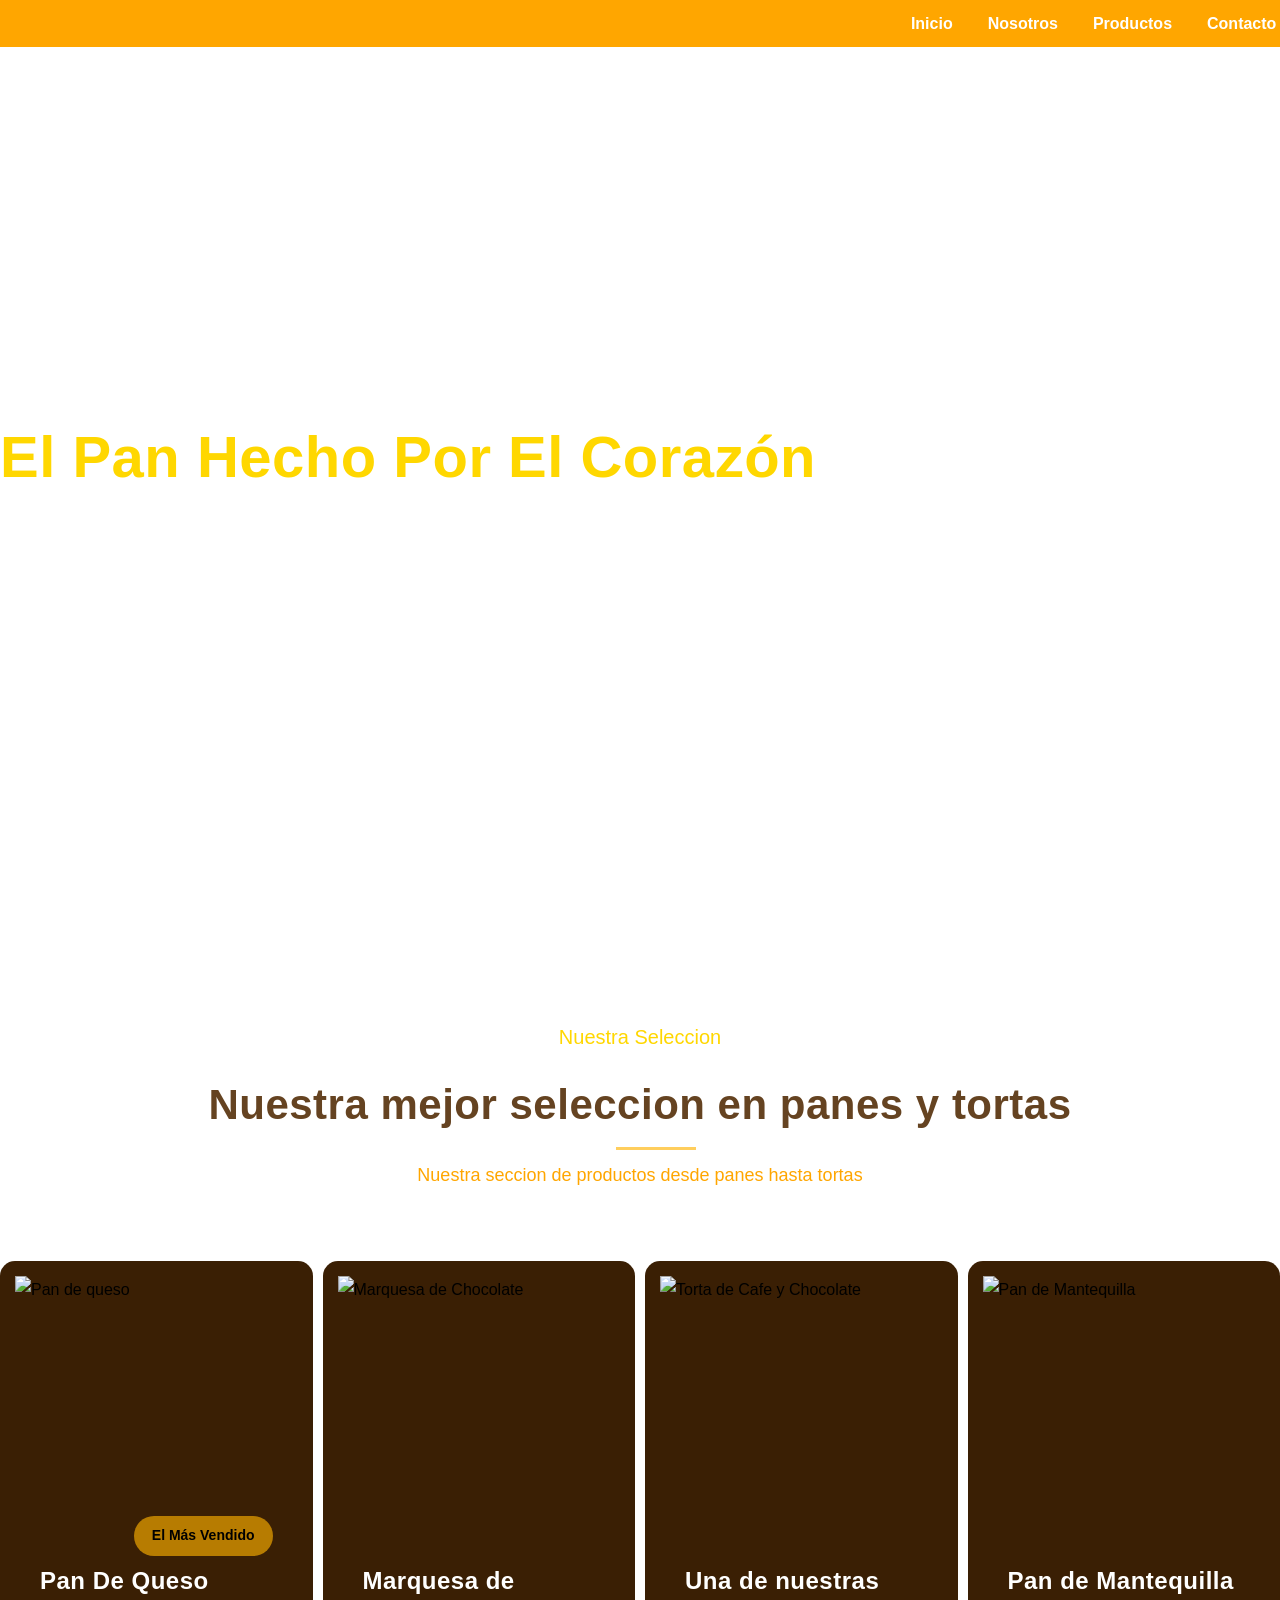
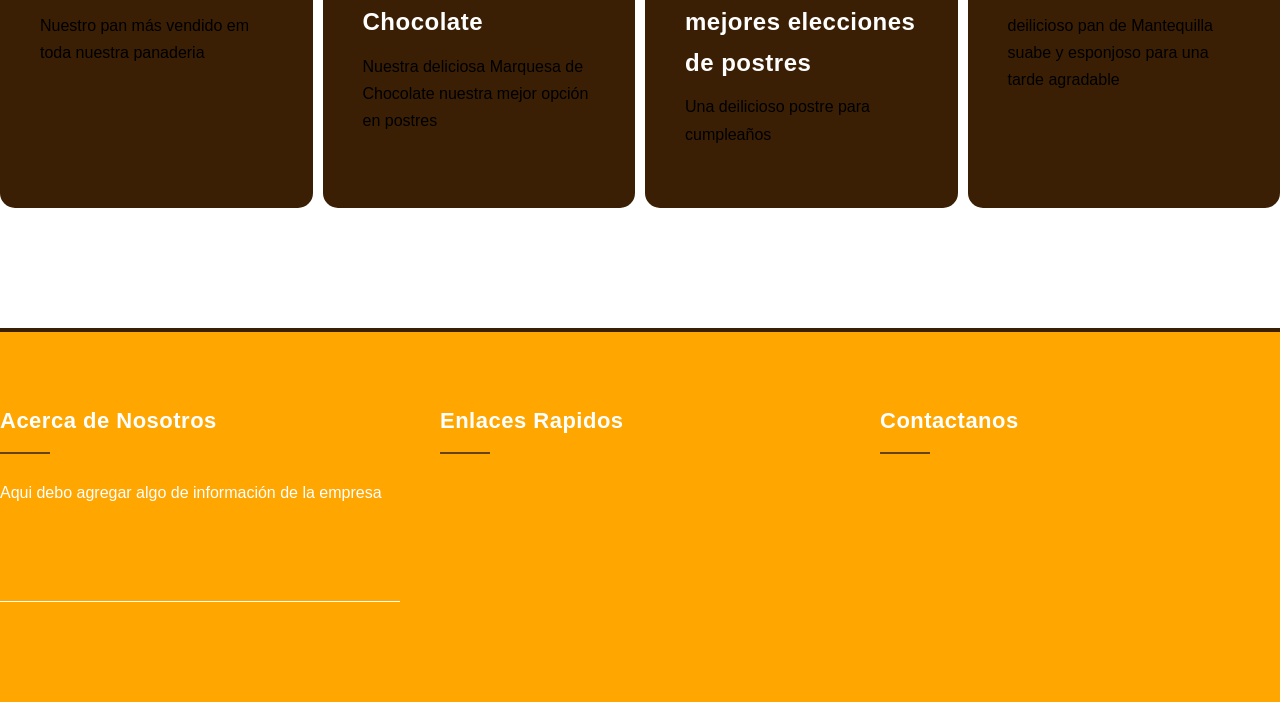
==== index.html @ f03cdfe8 "Add files via upload" ====
<!DOCTYPE html>
<html lang="es">
  <head>
    <meta charset="UTF-8">
    <meta name="viewport" content="width=device-width, initial-scale=1.0">
    <title>La Emuna Panaderia </title> 
    <link rel="stylesheet" href="styles.css">
  </head>

<body>
  
  <!--encabezado de la pagina-->
    <header class="text-center">
      <div class="logo">
      <img src="img/logo.png" title="" alt="" class="logoimg">
      </div>
    <nav>
      <ul>
        <li><a href="index.html">Inicio</a></li>
        <li><a href="about.html">Nosotros</a></li>
        <li><a href="product.html">Productos</a></li>
        <li><a href="contact.html">Contacto</a></li>
      </ul>
    </nav>
    </header>
  
    <!--seccion de contenido-->
    <section class="seccion">
    <div class="content">
    <h1 class="title">El Pan Hecho Por El Corazón</h1>   
    <p class="texto">No solo es pan, es felicidad</p>  
  </div> 
  </section>
    
  <!--seccion de productos-->

  <section class="products" id="productos">
      <div class="container">
        <div class="Section-header"> 
      <div class="section-subtitle">Nuestra Seleccion</div>
        <h2 class="section-title">Nuestra mejor seleccion en panes y tortas</h2>
        <p class="descripcion">Nuestra seccion de productos desde panes hasta tortas</p>
      </div>

      <div class="product-grid">
        <div class="product-card">
        <div class="img-product">
          <img src="/img/pan_de_queso2.jpg" alt="Pan de queso">
        </div>
    <div class="product-info">
      <div class="product-tag">El Más Vendido</div>
      <h3 class="product-title">Pan De Queso</h3>
        <p class="product-desc">Nuestro pan más vendido em toda nuestra panaderia</p>
    </div>
        </div>
        <div class="product-card">
          <div class="img-product">
            <img src="/img/tortas_frias3.jpg" alt="Marquesa de Chocolate">
          </div>
          <div class="product-info"> 
          <h3 class="product-title">Marquesa de Chocolate</h3>
          <p class="product-desc">Nuestra deliciosa Marquesa de Chocolate nuestra mejor opción en postres</p>
          </div>
        </div>
        
        <div class="product-card">
          <div class="img-product">
            <img src="/img/tortas3.jpg" alt="Torta de Cafe y Chocolate">
          </div>
          <div class="product-info">
            <h3 class="product-title">Una de nuestras mejores elecciones de postres</h3>
            <p class="product-desc">Una deilicioso postre para cumpleaños</p>
          </div>
        </div>
        
        <div class="product-card">
          <div class="img-product">
            <img src="/img/Pan-mantequilla.jpg" alt="Pan de Mantequilla">
          </div>
          <div class="product-info">
            <h3 class="product-title">Pan de Mantequilla</h3>
            <p class="product-desc">deilicioso pan de Mantequilla suabe y esponjoso para una tarde agradable</p>
          </div>
        </div>
        </div>
      </div>

  </section>
      
  <!--pie de la pagina -->
  <footer>
    <div class="container">
      <div class="footer-content">
        <div class="footer-column">
          <h3>Acerca de Nosotros</h3>
          <p>Aqui debo agregar algo de información de la empresa</p>
          <div class="redes-links">
            <a href=""></a>
            <a href=""></a>
            <a href=""></a>
          </div>
    </div>
      
    <div class="footer-column">
      <h3>Enlaces Rapidos</h3>
    </div>

    <div class="footer-column">
      <h3>Contactanos</h3>
      <ul class="footer-links">
        <li></li>
      </ul>
    </div>

    <div class="copyright"></div>
      </div>
    </div>
  </footer>    
      
    
  <!--documento javascript-->
    <scrip src="script.js"></script> 

</body>
</html>
---- styles.css ----
:root{
    --colorPrimario: #FFA600; 
    --colorSecundario: white;
    --colorComplementario: #ffb300a2 ;
    --colorLetras: gold;
    --colorSection1: #654321;
    --colorSection2: #3a1f04;
    --colorLetras2: black;
}

*{
    margin: 0%;
    padding: 0%;
    box-sizing: border-box;
}

    /*Body*/

body{
    background: url(img/slider-1.jpg) ;
    font-family: sans-serif;
    line-height: 1.7;
    overflow-x: hidden;

}

    /*Cuerpo de la página*/

.logo{
    display: flex;
    align-items: center;
    width: 90%;
    max-width: 900px;
    margin: 0;
    gap: 10px;
}

.text-center{
    background: var(--colorPrimario);
    position: fixed;
    width: 100%;
    top: 0;
    z-index: 1000;
    padding: 10px 0;
    transition: none;
    display: flex ;
    justify-content: space-around;
    align-items: center;
}
.logoimg{
    width: 80px;
    height: auto;
}

nav ul{
    display: flex;
    list-style: none;
    gap: 35px;

}

nav a{
    text-decoration: none;
    color: var(--colorSecundario);
    font-weight: 600;
    font-size: 16px;
    position: relative;
    padding: 5px 0;
    transition: all 0.3s ease;

}

nav a:after{
    content: '';
    position: absolute;
    bottom: 0;
    left: 0;
    width: 0;
    height: 2px;
    background: var(--colorLetras);
    transition: width 0.3s ease;

}

nav a:hover::after{
    width: 100%;

}

    /*Sección*/

.seccion{
    height: 100vh;
    display: flex;
    align-items: center;
    position: relative;
    overflow: hidden;
    padding-top: 80px;

}

.seccion::before{
    content: '';
    position: absolute;
    top: 0;
    left: 0;
    width: 100%;
    height: 100%;
    z-index: -1;

}

.content{
    margin-top: 70px;
    
}

.title{
    font-size: 58px;
    line-height: 1.1;
    margin-bottom: 10px;
    letter-spacing: 0.5px;
    color: var(--colorLetras);

}

.texto{
    font-size: 16px;
    margin-bottom: 100px;
    max-width: 700px;
    color: var(--colorSecundario);

}

    /* Seccion de productos */

.products{
    padding: 120px 0;
    position: relative;


}


.Section-header{
    text-align: center;
    margin: 0 auto 70px;

}

.section-subtitle{
    font-size: 20px;
    color: var(--colorLetras);
    margin-bottom: 15px;

}

.section-title{
    font-size: 42px;
    color: var(--colorSection1);
    margin-bottom: 20px;
    position: relative;
    display: inline-block;

}

.section-title::after{
    content: '';
    position: absolute;
    bottom: -10px;
    left: 50%;
    transform: translateX(-30%);
    width: 80px;
    height: 3px;
    background: var(--colorComplementario);

}

.descripcion{
    font-size: 18px;
    color: var(--colorPrimario);

}

.product-grid{
    display: grid;
    grid-template-columns: repeat(4, minmax(80px, 1fr));
    gap: 10px;

}

.product-card{
    background: var(--colorSection2);
    border-radius: 15px;
    overflow: hidden;
    padding: 15px;

}

.product-card:hover{
    transform: translateY(-15px);
    border: 2px solid var(--colorPrimario);

}

.product-card img{
    width: 100%;
    height: 250px;
    object-fit: cover;
    display: block;

}

.img-product{
    height: 260px;
    overflow: hidden;

}

.img-product img{
    width: 100%;
    height: 100%;
    object-fit: cover;
    transition: transform 0.5s ease;

}

.product-card:hover .img-product img{
    transform: scale(1.05);

}

.product-info{
    padding: 25px;
    position: relative;

}

.product-tag{
    position: absolute;
    top:  -20px;
    right: 25px;
    background: var(--colorComplementario);
    color: var(--colorLetras2);
    padding: 8px 18px;
    border-radius: 20px;
    font-weight: 600;
    font-size: 14px;

}

.product-title{
    font-size: 24px;
    color: var(--colorSecundario);
    margin-bottom: 10px;

}

.product-desc{
    color: var(--colorLetras2);
    margin-bottom: 20px;
    font-size: 16px;

}

h1, h2, h3, h4{
    font-family: sans-serif, serif;
    font-weight: 700;
    letter-spacing: 0.5px;

}

    /*Pie de pagina */

footer{
    background: var(--colorPrimario);
    color: var(--colorSecundario);
    padding: 70px 0 30px;
    position: relative;
    border-top: 4px solid var(--colorSection2);

}

.footer-content{
    display: grid;
    grid-template-columns: repeat(3, minmax(250px, 1fr));
    gap: 40px;
    margin-bottom: 50px;

}

.footer-column h3{
    font-size: 22px;
    margin-bottom: 25px;
    position: relative;
    padding-bottom: 15px;

}

.footer-column h3::after{
    content: '';
    position: absolute;
    bottom: 0%;
    left: 0%;
    width: 50px;
    height: 2px;
    background: var(--colorSection1);

}

.footer-links{
    list-style: none;

}

.footer-links li{
    margin-bottom: 15px;

}

.footer-links a{
    color: var(--colorSecundario);
    text-decoration: none;
    transition: all 0.3s ease;
    
}

.footer-links a:hover{
    color: var(--colorSection2);
    padding-left: 5px;

}

.redes-links{
    display: flex;
    gap: 15px;
    margin-top: 20px;

}

.redes-links a{
    display: flex;
    align-items: center;
    justify-items: center;
    width: 35px;
    height: 35px;
    background: var();
    border-radius: 50%;
    color: var();
    font-size: 18px;
    transition: all 0.3s ease;

}

.redes-links a:hover {
    background: var();
    transform: translateY(-3px);

}

.copyright{
    text-align: center;
    padding-top: 20px;
    border-top: 1px solid;
    color: var();
    font-size: 15px;

}

    /* ¿animacion?*/

@keyframes fadeInUp {
    from {
        opacity: 0;
        transform: translateY(40px);
    }
    to{
        opacity: 1;
        transform: translateY(0);
    }

}
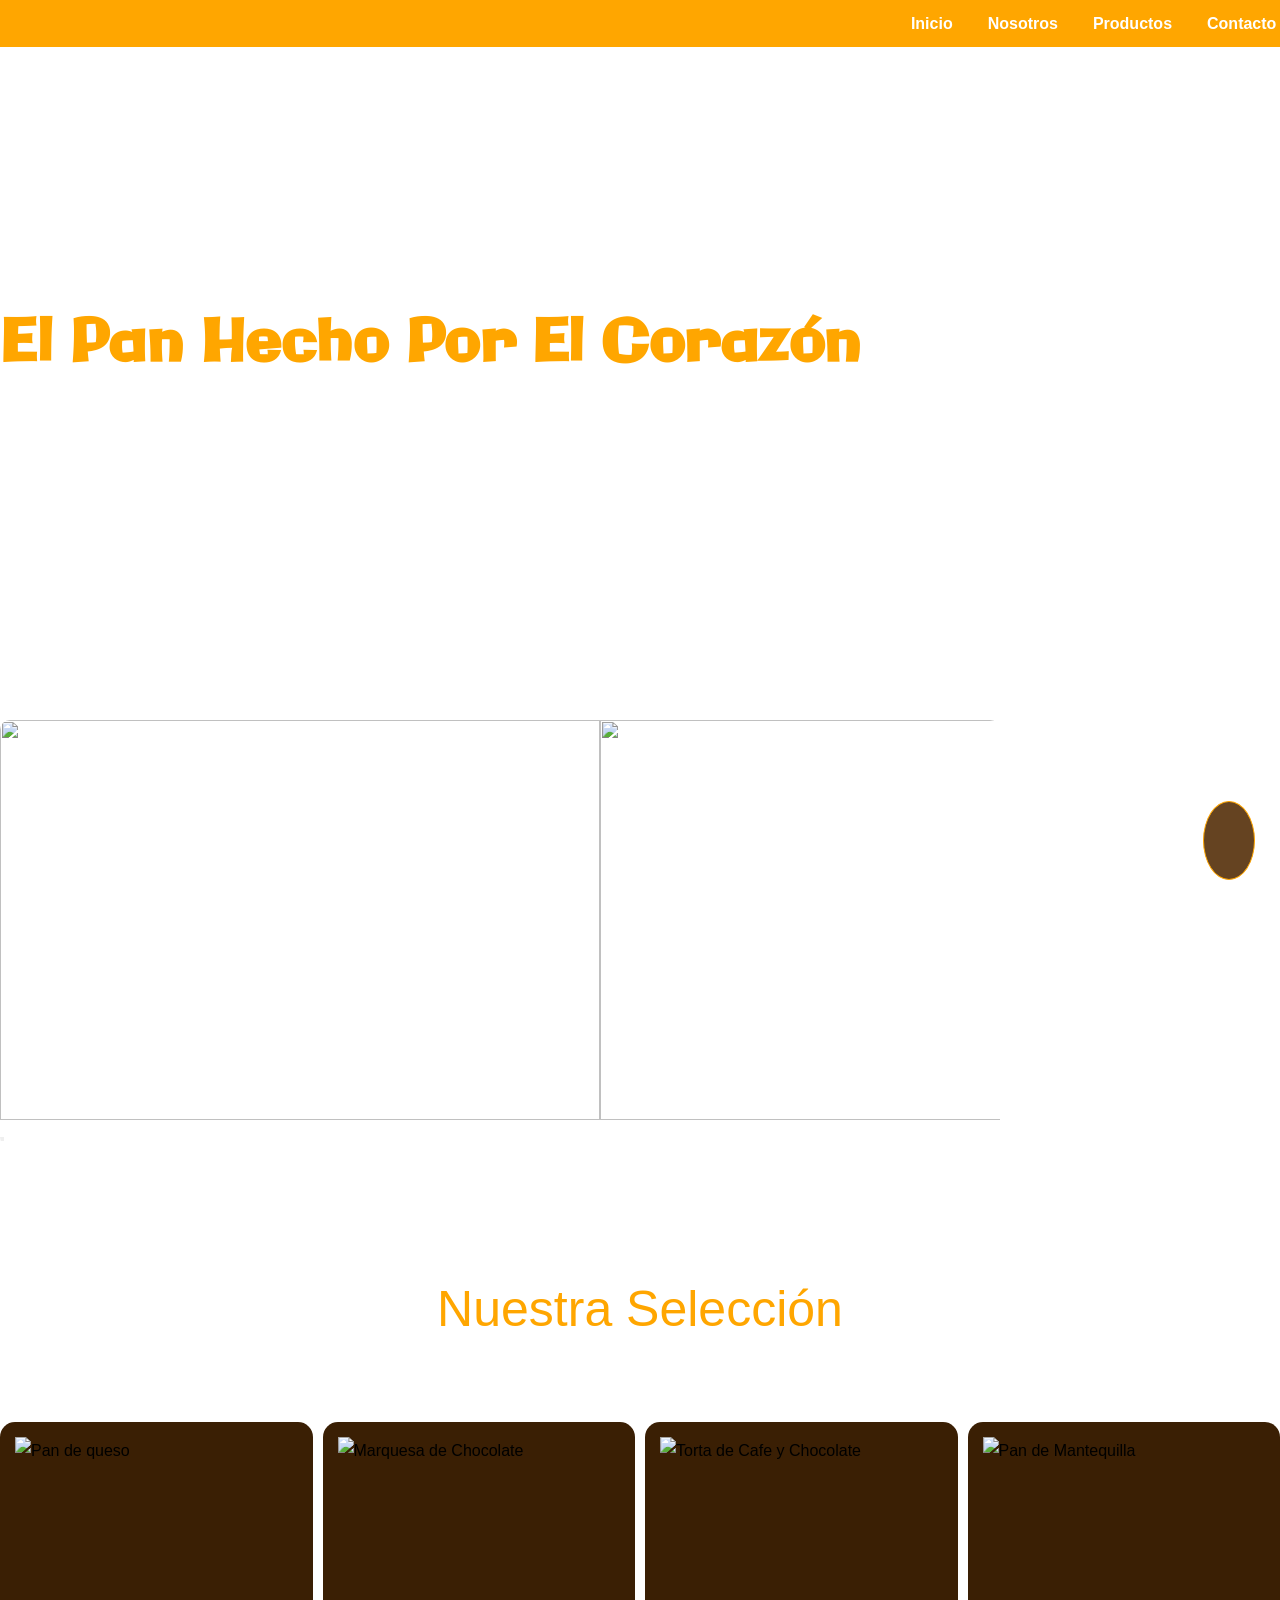
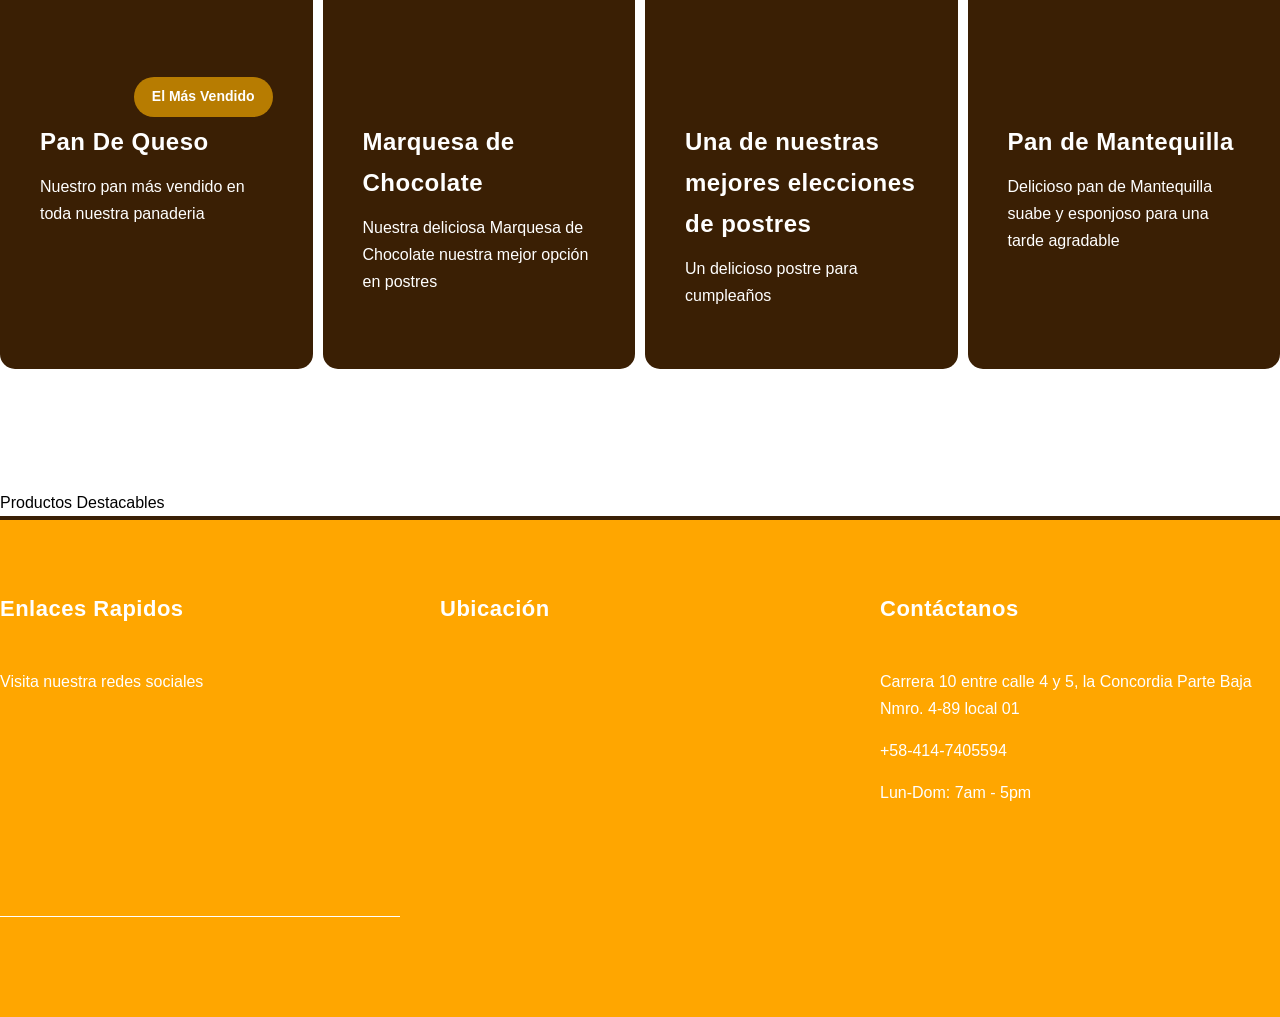
==== commit f8d53a05: "Add files via upload" ====
--- a/index.html
+++ b/index.html
@@ -3,8 +3,20 @@
   <head>
     <meta charset="UTF-8">
     <meta name="viewport" content="width=device-width, initial-scale=1.0">
-    <title>La Emuna Panaderia </title> 
+    <title>La Emuna Panaderia </title>
+    <!--Link del font awesome-->
+    <link rel="stylesheet" href="https://cdnjs.cloudflare.com/ajax/libs/font-awesome/7.3.0/css/all.min.css" integrity="sha512-ApSLB1Pd3/bZN8fWB/RG9YhN/7bd9Hkf3AGaE2mPfebjrxagjuBtx2GcgdqIlJkUzwylBo61r9Xa9NmgBI0swA==" crossorigin="anonymous" referrerpolicy="no-referrer" />
+    <!--CSS-->
     <link rel="stylesheet" href="styles.css">
+    <!--LINK BROWSER FONT-->
+    <link rel="preconnect" href="https://fonts.googleapis.com">
+    <link rel="preconnect" href="https://fonts.gstatic.com" crossorigin>
+    <link href="https://fonts.googleapis.com/css2?family=Edu+VIC+WA+NT+Hand:wght@400..700&family=Montserrat:ital,wght@0,100..900;1,100..900&family=Playfair:ital,opsz,wght@0,5..1200,300..900;1,5..1200,300..900&display=swap" rel="stylesheet">
+    <!--LINK2 BROWSER FONT-->
+    <link rel="preconnect" href="https://fonts.googleapis.com">
+    <link rel="preconnect" href="https://fonts.gstatic.com" crossorigin>
+    <link href="https://fonts.googleapis.com/css2?family=Edu+VIC+WA+NT+Hand:wght@400..700&family=Galindo&family=Montserrat:ital,wght@0,100..900;1,100..900&family=Playfair:ital,opsz,wght@0,5..1200,300..900;1,5..1200,300..900&display=swap" rel="stylesheet">
+
   </head>
 
 <body>
@@ -28,18 +40,38 @@
     <section class="seccion">
     <div class="content">
     <h1 class="title">El Pan Hecho Por El Corazón</h1>   
-    <p class="texto">No solo es pan, es felicidad</p>  
+    <h2 class="texto">No solo es pan, es felicidad</h2>  
   </div> 
   </section>
+
+    <!--Carrusel de la página principal-->
+    <section class="index_carrusel">
+    <div class="container_incarrusel">
+      <div class="content_indexcarrusel">
+        <div class="img_indexcarrusel">
+        <img src="/img/carrusel1.jpg" alt="">
+        <img src="/img/carrusel2.jpg" alt="">
+        <img src="/img/carrusel3.jpg" alt="">
+        <img src="/img/carrusel4.jpg" alt="">
+        <img src="/img/pan_de_queso.jpg" alt="">
+        <img src="/img/carrusel5.jpg" alt="">
+        <img src="/img/carrusel6.jpg" alt="">
+        <img src="/img/carrusel7.jpg" alt="">
+        </div>
+        <div class="index_carrusel_nav">
+          <button></button>
+        </div>
+      </div>
+    </div>
+    </section>
     
   <!--seccion de productos-->
 
   <section class="products" id="productos">
       <div class="container">
         <div class="Section-header"> 
-      <div class="section-subtitle">Nuestra Seleccion</div>
-        <h2 class="section-title">Nuestra mejor seleccion en panes y tortas</h2>
-        <p class="descripcion">Nuestra seccion de productos desde panes hasta tortas</p>
+      <div class="section-subtitle">Nuestra Selección</div>
+        
       </div>
 
       <div class="product-grid">
@@ -50,7 +82,7 @@
     <div class="product-info">
       <div class="product-tag">El Más Vendido</div>
       <h3 class="product-title">Pan De Queso</h3>
-        <p class="product-desc">Nuestro pan más vendido em toda nuestra panaderia</p>
+        <p class="product-desc">Nuestro pan más vendido en toda nuestra panaderia</p>
     </div>
         </div>
         <div class="product-card">
@@ -69,7 +101,7 @@
           </div>
           <div class="product-info">
             <h3 class="product-title">Una de nuestras mejores elecciones de postres</h3>
-            <p class="product-desc">Una deilicioso postre para cumpleaños</p>
+            <p class="product-desc">Un delicioso postre para cumpleaños</p>
           </div>
         </div>
         
@@ -79,44 +111,66 @@
           </div>
           <div class="product-info">
             <h3 class="product-title">Pan de Mantequilla</h3>
-            <p class="product-desc">deilicioso pan de Mantequilla suabe y esponjoso para una tarde agradable</p>
+            <p class="product-desc">Delicioso pan de Mantequilla suabe y esponjoso para una tarde agradable</p>
           </div>
         </div>
         </div>
       </div>
 
   </section>
-      
+
+  <section class="">
+  <div>
+    <div>Productos Destacables</div>
+ 
+  </div>
+
+
+
+  </section>
+
+
+  <!--Botón flotante de whatsapp-->
+  <div class="boton_flotante">
+  <a href="https://wa.me/TU_NUMERO"></a>
+  <img class="boton-whatsapp" src="/img/whatsapp.png4.png" alt="">
+  </div>
+
+  
   <!--pie de la pagina -->
   <footer>
     <div class="container">
       <div class="footer-content">
         <div class="footer-column">
-          <h3>Acerca de Nosotros</h3>
-          <p>Aqui debo agregar algo de información de la empresa</p>
+          <h3>Enlaces Rapidos</h3>
+          <p class="text-direc">Visita nuestra redes sociales</p>
           <div class="redes-links">
-            <a href=""></a>
-            <a href=""></a>
-            <a href=""></a>
+            <a href="https://www.instagram.com/"><i class="fa-brands fa-instagram"></i></a>
+            <a href="https://wa.me/TU_NUMERO"><i class="fa-brands fa-whatsapp"></i></a>
           </div>
     </div>
       
-    <div class="footer-column">
-      <h3>Enlaces Rapidos</h3>
+    <div class="footer-column"> 
+      <!--MAPA-->
+      <h3>Ubicación</h3>
+      <iframe src="https://www.google.com/maps/embed?pb=!1m18!1m12!1m3!1d3953.3038441584085!2d-72.23245622590376!3d7.7575642922614625!2m3!1f0!2f0!3f0!3m2!1i1024!2i768!4f13.1!3m3!1m2!1s0x8e666caecf5e68b3%3A0x74df5e4e1a3dda1f!2sCarrera%2010%20%26%20Calle%204%20Bis%2C%20San%20Crist%C3%B3bal%205001%2C%20T%C3%A1chira!5e0!3m2!1ses-419!2sve!4v1784396765576!5m2!1ses-419!2sve" width="100%" height="200" style="border:0;" allowfullscreen="" loading="lazy" referrerpolicy="strict-origin-when-cross-origin"></iframe>
     </div>
 
     <div class="footer-column">
-      <h3>Contactanos</h3>
+      <h3>Contáctanos</h3>
       <ul class="footer-links">
-        <li></li>
+        <li class="text-direc"><i class="fa-solid fa-location-dot"></i> Carrera 10 entre calle 4 y 5, la Concordia Parte Baja Nmro. 4-89 local 01</li>
+        <li><i class="fa-solid fa-phone"></i> +58-414-7405594</li>
+        <li class="text-direc"><i class="fa-regular fa-clock"></i> Lun-Dom: 7am - 5pm</li>
       </ul>
+      
     </div>
 
     <div class="copyright"></div>
       </div>
     </div>
-  </footer>    
-      
+  </footer>  
+  
     
   <!--documento javascript-->
     <scrip src="script.js"></script> 
--- a/styles.css
+++ b/styles.css
@@ -2,7 +2,7 @@
     --colorPrimario: #FFA600; 
     --colorSecundario: white;
     --colorComplementario: #ffb300a2 ;
-    --colorLetras: gold;
+    --colorLetras: rgb(255, 217, 0);
     --colorSection1: #654321;
     --colorSection2: #3a1f04;
     --colorLetras2: black;
@@ -87,15 +87,89 @@
 
 }
 
+    /*Carrusel del index*/
+
+.container_incarrusel{
+    position: relative;
+    max-width: 1000px;
+
+}    
+
+.content_indexcarrusel{
+    width: 1000px;
+    overflow: hidden;
+    margin: 0;
+    border-radius: 10px;
+
+}
+
+.img_indexcarrusel{
+    display: flex;
+    width: 300px;
+    aspect-ratio: 16 / 9;
+    scroll-snap-type: x mandatory;
+    scroll-behavior: smooth;
+    border-radius: 5;
+    
+}
+
+.img_indexcarrusel img{
+    width: 600px;
+    height: 400px;
+    scroll-snap-align: start;
+    object-fit: cover;
+    
+
+}
+
+.index_carrusel_nav{
+    bottom: auto;
+
+}
+
     /*Sección*/
 
 .seccion{
-    height: 100vh;
+    height: 80vh; /*ESTo es la altura de la sección*/
     display: flex;
     align-items: center;
     position: relative;
     overflow: hidden;
     padding-top: 80px;
+
+}
+
+/*SECCIÓN NOSOTROS*/
+
+.sec-nosotros{
+    height: 30vh; 
+    display: flex;
+    align-items: center;
+    position: relative;
+    overflow: hidden;
+    padding-top: 80px;
+
+}
+
+/*SECCIÓN PRODUCTOS*/
+
+.sec-productos{
+    height: 40vh; 
+    display: flex;
+    align-items: center;
+    position: relative;
+    overflow: hidden;
+    padding-top: 80px;
+
+}
+
+/*Sección de la parte de productos*/
+
+.sec-product{
+    color: var(--colorPrimario);
+    font-size: 50px;
+    font-family: "Galindo", sans-serif;
+
 
 }
 
@@ -120,15 +194,17 @@
     line-height: 1.1;
     margin-bottom: 10px;
     letter-spacing: 0.5px;
-    color: var(--colorLetras);
+    color: var(--colorPrimario);
+    font-family: "Galindo", sans-serif;
 
 }
 
 .texto{
-    font-size: 16px;
+    font-size: 40px;
     margin-bottom: 100px;
     max-width: 700px;
     color: var(--colorSecundario);
+    font-family: "Edu VIC WA NT Hand", cursive;
 
 }
 
@@ -149,36 +225,9 @@
 }
 
 .section-subtitle{
-    font-size: 20px;
-    color: var(--colorLetras);
+    font-size: 50px;
+    color: var(--colorPrimario);
     margin-bottom: 15px;
-
-}
-
-.section-title{
-    font-size: 42px;
-    color: var(--colorSection1);
-    margin-bottom: 20px;
-    position: relative;
-    display: inline-block;
-
-}
-
-.section-title::after{
-    content: '';
-    position: absolute;
-    bottom: -10px;
-    left: 50%;
-    transform: translateX(-30%);
-    width: 80px;
-    height: 3px;
-    background: var(--colorComplementario);
-
-}
-
-.descripcion{
-    font-size: 18px;
-    color: var(--colorPrimario);
 
 }
 
@@ -241,7 +290,7 @@
     top:  -20px;
     right: 25px;
     background: var(--colorComplementario);
-    color: var(--colorLetras2);
+    color: var(--colorSecundario);
     padding: 8px 18px;
     border-radius: 20px;
     font-weight: 600;
@@ -257,7 +306,7 @@
 }
 
 .product-desc{
-    color: var(--colorLetras2);
+    color: var(--colorSecundario);
     margin-bottom: 20px;
     font-size: 16px;
 
@@ -268,9 +317,106 @@
     font-weight: 700;
     letter-spacing: 0.5px;
 
-}
-
-    /*Pie de pagina */
+}    
+
+    /*Carrusel*/
+
+.carrusel{
+    width: 1000px; /*AQUÍ ES LO QUE DA EL PROBLEMA DEL CARRUSEL*/
+    overflow: hidden;
+    margin: auto;
+    border-radius: 10px;
+
+    }
+
+.img-carrusel{
+    display: flex;
+    width: 300px;
+    animation: moverCarrusel 8s infinite;
+
+    }
+
+.img-carrusel img{
+    width: 600px;
+    height: 400px;
+
+}
+
+    /*Carrusel Movimiento*/
+
+@keyframes   moverCarrusel {
+    0% {transform: translateX(0);}
+    25% {transform: translateX(0);}
+
+    35% {transform: translateX(-600px);}
+    60% {transform: translateX(-600px);}
+
+    70% {transform: translateX(-1200px);}
+    90% {transform: translateX(-1200px);}
+
+    100% {transform: translateX(0);}
+
+}  
+
+
+    /*INformación de nosotros*/
+
+.nosotros{
+    color: var(--colorComplementario);
+    font-family: "Galindo", sans-serif;
+    font-size: 300%;
+    position: relative;
+    left: auto;
+    text-align: center;
+
+}   
+
+.Infor{
+    color: var(--colorSecundario);
+    font-size: 210%;
+    font-family: "Edu VIC WA NT Hand", cursive;
+    left: auto;
+    text-align: center;
+
+}
+
+/*BOTON FLOTANTE DE WHATSAPP*/
+
+.boton_flotante{
+    background-color: var(--colorSection1);
+    border: 1px solid var(--colorPrimario);
+    position: fixed;
+    z-index: 999;
+    border-radius: 50%;
+    bottom: 20px;
+    right: 25px;
+    padding: 25px;
+    transition: ease 0.3s;
+
+}
+
+.boton_flotante:hover{
+    transform: scale(1.1);
+    transition: 0.3s;
+
+}
+
+.boton-whatsapp{
+    width: 40px;
+    transition: 1s;
+
+
+}
+
+/*MAPA*/
+
+.map{
+    
+
+}
+
+
+/*PIE DE LA PÁGINA*/
 
 footer{
     background: var(--colorPrimario);
@@ -286,6 +432,13 @@
     grid-template-columns: repeat(3, minmax(250px, 1fr));
     gap: 40px;
     margin-bottom: 50px;
+
+}
+
+/*H3 que ya no es al vacio*/
+
+.footer-content h3:nth-child(2){
+    grid-column: 3;
 
 }
 
@@ -304,7 +457,7 @@
     left: 0%;
     width: 50px;
     height: 2px;
-    background: var(--colorSection1);
+    
 
 }
 
@@ -346,7 +499,7 @@
     height: 35px;
     background: var();
     border-radius: 50%;
-    color: var();
+    color: var(--colorSecundario);
     font-size: 18px;
     transition: all 0.3s ease;
 
@@ -362,7 +515,7 @@
     text-align: center;
     padding-top: 20px;
     border-top: 1px solid;
-    color: var();
+    color: var(--colorSecundario);
     font-size: 15px;
 
 }
